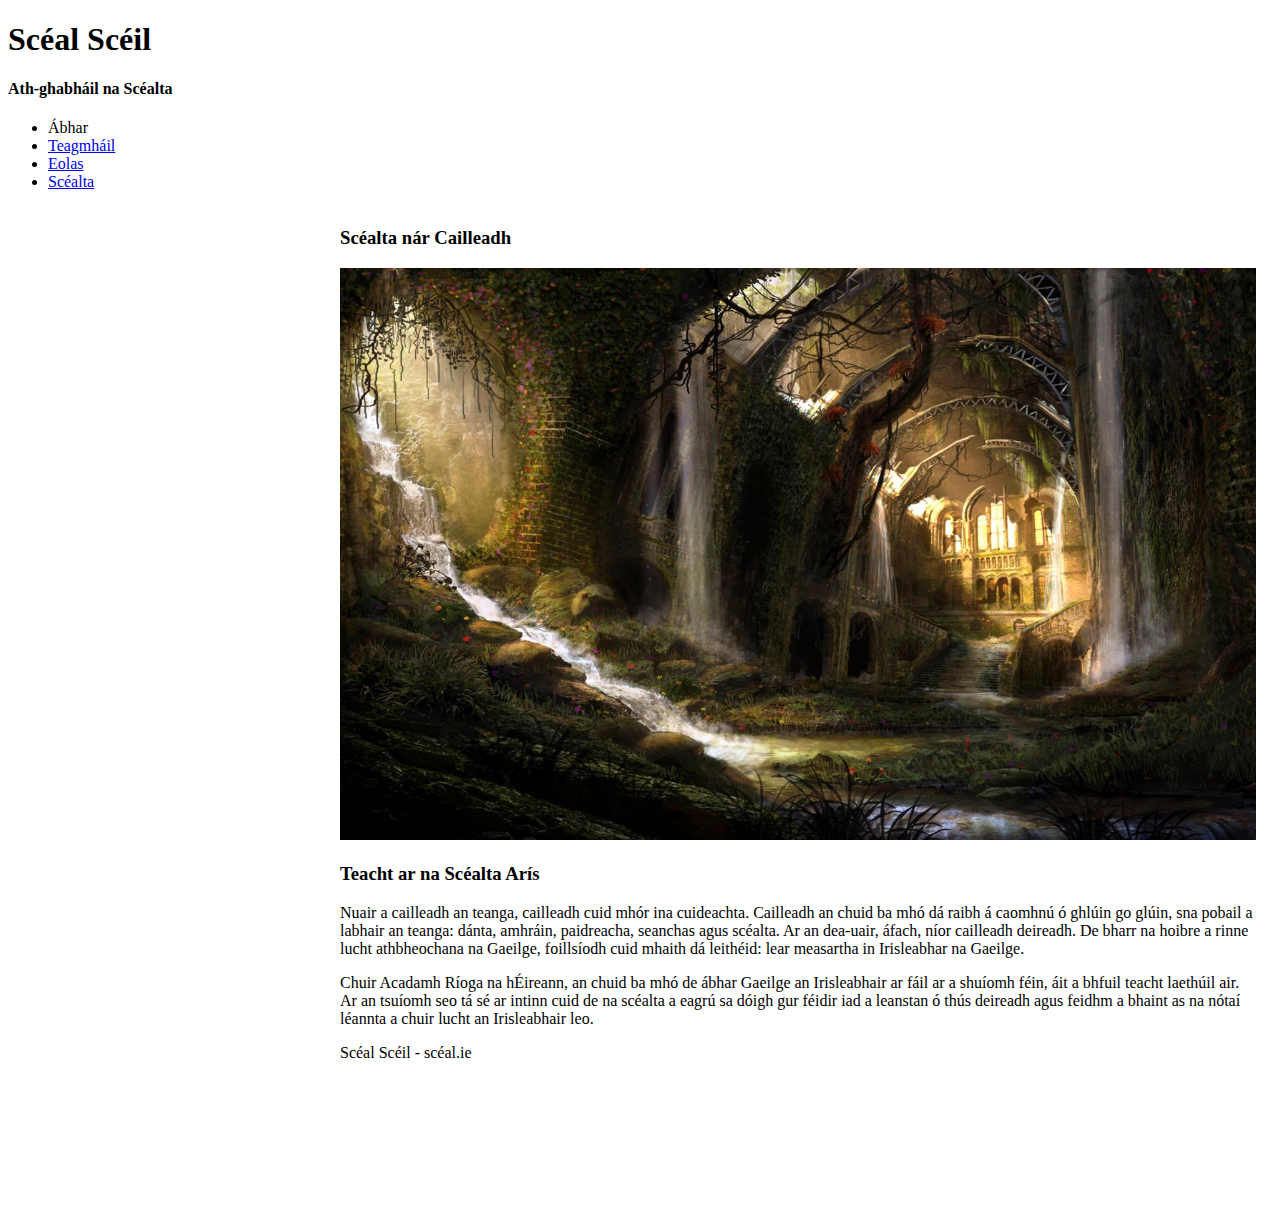
==== index.html @ c23d32e1 "Add files via upload" ====
<!DOCTYPE html>
<html>
<head>
<meta charset="utf-8" />
<link rel="stylesheet" type="text/css" href="style/mystyle3.css">
<title></title>
</head>
<body>
	<div class="container">
	<header><h1>Scéal Scéil</h1>
		<h4>Ath-ghabháil na Scéalta</h4>
	</header>	  
<ul>
 <li><a class="active">Ábhar</a></li>
<li><a href="teagmhail.html">Teagmháil</a></li>
  <li><a href="#about">Eolas</a></li>
 <li><a href="ig-iii-liosta1.html">Scéalta</a></li>
</ul>
<div style="margin-left:25%;padding:1px 16px;height:1000px;">

  <h3>Scéalta nár Cailleadh</h3>
  <img src="pic/fant/fdreach4.jpg" style="max-width:100%;max-height:100%;">
  <h3>Teacht ar na Scéalta Arís</h3>
  <p>Nuair a cailleadh an teanga, cailleadh 
  cuid mhór ina cuideachta. Cailleadh an chuid ba
  mhó dá raibh á caomhnú ó ghlúin go glúin, sna pobail a labhair an
  teanga: dánta, amhráin, paidreacha, seanchas agus scéalta.
  Ar an dea-uair, áfach, níor cailleadh deireadh. 
  De bharr na hoibre a rinne lucht athbheochana na
  Gaeilge, foillsíodh cuid mhaith dá leithéid: lear
  measartha in Irisleabhar na Gaeilge.
  </p>
  <p>Chuir Acadamh Ríoga na hÉireann, an chuid ba
  mhó de ábhar Gaeilge an Irisleabhair ar fáil ar
  a shuíomh féin, áit a bhfuil teacht laethúil air.
  Ar an tsuíomh seo tá sé ar intinn cuid de na scéalta
  a eagrú sa dóigh gur féidir iad a leanstan ó thús 
  deireadh agus feidhm a bhaint as na nótaí léannta a
  chuir lucht an Irisleabhair leo.
  </p>
 <footer>Scéal Scéil - scéal.ie</footer> 
</div>
</body>
</html>
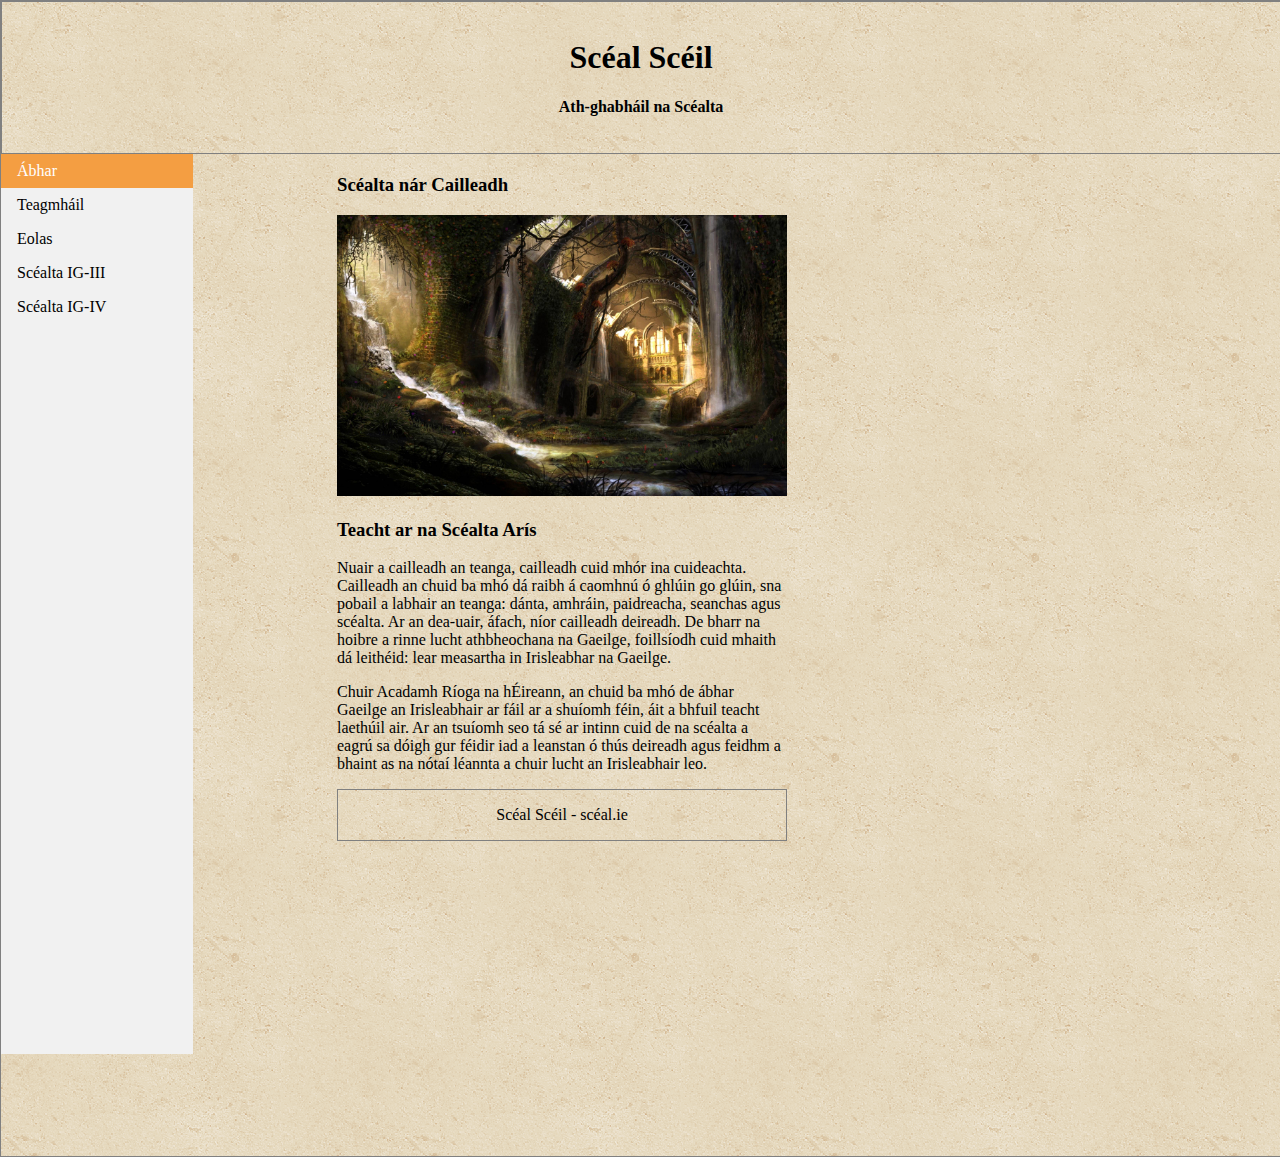
==== commit b1a496e7: "index update" ====
--- a/index.html
+++ b/index.html
@@ -14,7 +14,8 @@
  <li><a class="active">Ábhar</a></li>
 <li><a href="teagmhail.html">Teagmháil</a></li>
   <li><a href="#about">Eolas</a></li>
- <li><a href="ig-iii-liosta1.html">Scéalta</a></li>
+ <li><a href="ig-iii-liosta1.html">Scéalta IG-III</a></li>
+  <li><a href="ig-iv-liosta1.html">Scéalta IG-IV</a></li>
 </ul>
 <div style="margin-left:25%;padding:1px 16px;height:1000px;">
 
--- a/style/mystyle3.css
+++ b/style/mystyle3.css
@@ -0,0 +1,45 @@
+body {
+    margin: 0;
+    background-image:url("../pic/vintage-concrete.png");
+}
+
+ul {
+    list-style-type: none;
+    margin: 0;
+    padding: 0;
+    width: 15%;
+    background-color: #f1f1f1;
+    position: fixed;
+    height: 100%;
+    overflow: auto;
+}
+
+li a {
+    display: block;
+    color: #000;
+    padding: 8px 16px;
+    text-decoration: none;
+}
+
+li a.active {
+    background-color: #f49e42;
+    color: white;
+}
+
+li a:hover:not(.active) {
+    background-color: #555;
+    color: white;
+}
+div {
+	width:450px;
+}
+header, footer {
+    padding: 1em;
+    clear: left;
+    text-align: center;
+    border: 1px solid gray;
+}
+div.container {
+    width: 100%;
+    border: 1px solid gray;
+}
